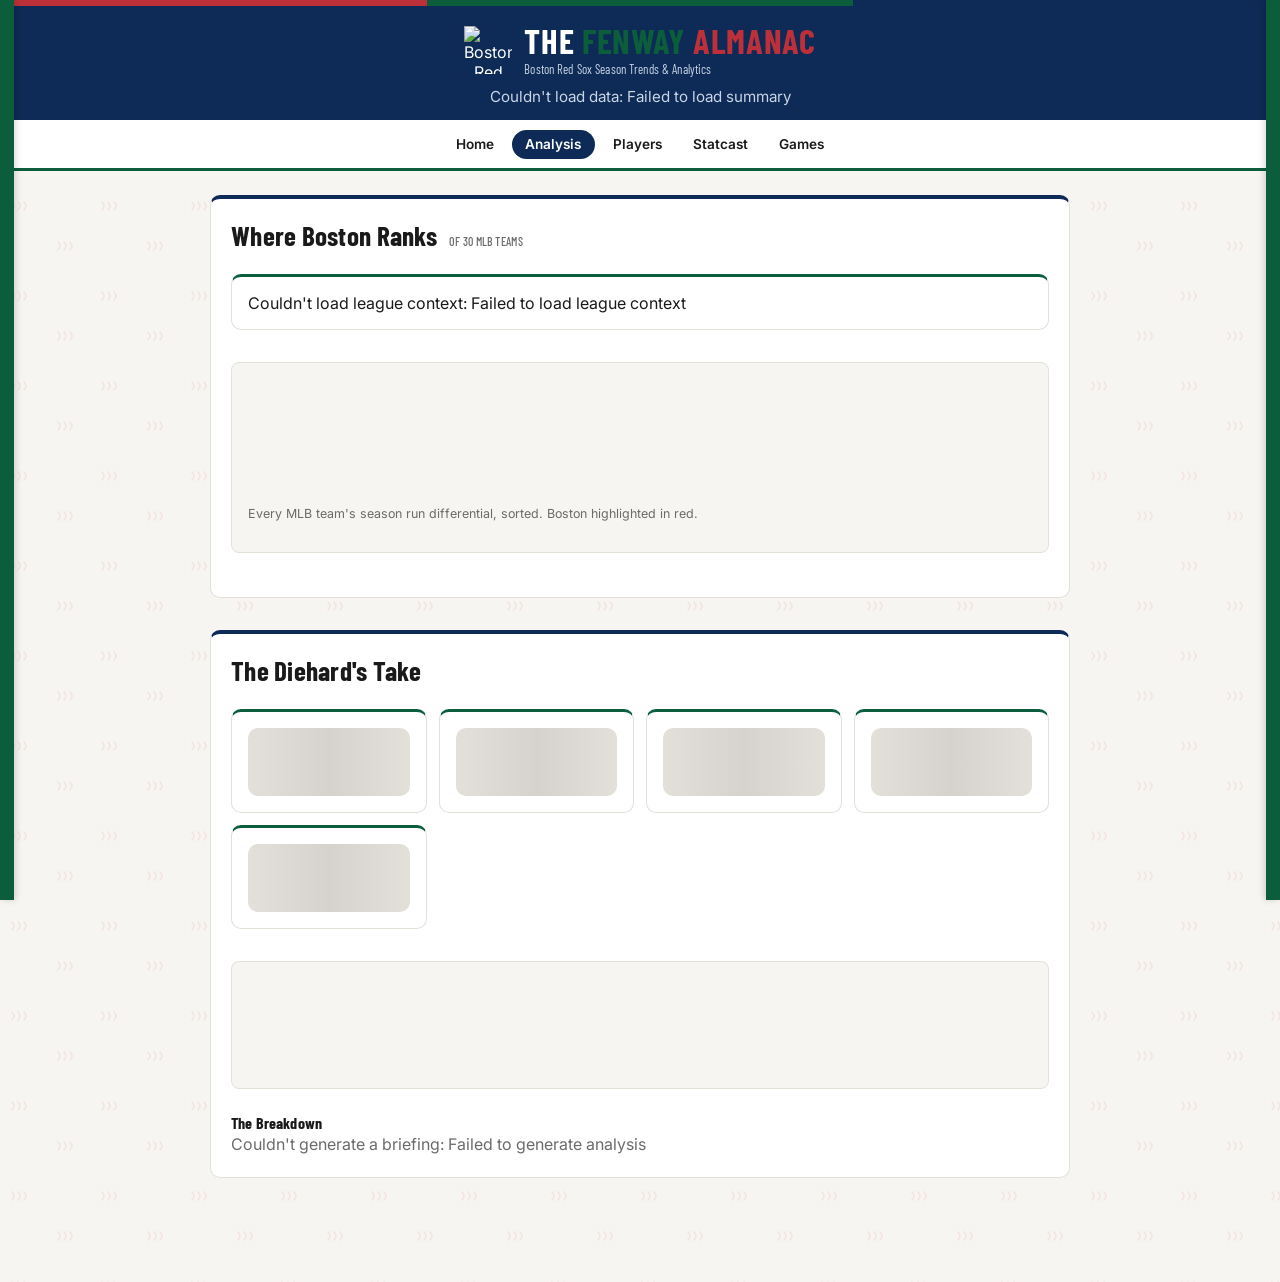
==== frontend/analysis.html @ f9f60264 "Rename the League tab to Analysis With headlines moved to Home, the tab holds only Where Boston Rank" ====
<!doctype html>
<html lang="en">
<head>
  <meta charset="utf-8" />
  <meta name="viewport" content="width=device-width, initial-scale=1" />
  <title>The Fenway Almanac — Analysis</title>
  <link rel="icon" href="https://www.mlbstatic.com/team-logos/111.svg" />
  <link rel="apple-touch-icon" sizes="180x180" href="https://midfield.mlbstatic.com/v1/team/111/spots/180" />
  <meta name="apple-mobile-web-app-title" content="Fenway Almanac" />
  <meta name="apple-mobile-web-app-capable" content="yes" />
  <meta name="apple-mobile-web-app-status-bar-style" content="black-translucent" />
  <meta name="theme-color" content="#0d2b56" />
  <link rel="preconnect" href="https://fonts.googleapis.com" />
  <link rel="preconnect" href="https://fonts.gstatic.com" crossorigin />
  <link href="https://fonts.googleapis.com/css2?family=Barlow+Condensed:wght@600;700&family=Inter:wght@400;500;600;700&display=swap" rel="stylesheet" />
  <link rel="stylesheet" href="style.css" />
  <script src="https://cdn.jsdelivr.net/npm/chart.js@4.4.4/dist/chart.umd.min.js"></script>
</head>
<body class="page-league">
  <div class="top-bunting"></div>
  <div class="wall-edge left"></div>
  <div class="wall-edge right"></div>
  <header>
    <div class="header-brand">
      <img src="https://www.mlbstatic.com/team-logos/111.svg" alt="Boston Red Sox logo" class="team-logo" />
      <div>
        <h1>The <span class="accent-green">Fenway</span> <span class="accent">Almanac</span></h1>
        <p class="header-tagline">Boston Red Sox Season Trends &amp; Analytics</p>
      </div>
    </div>
    <p id="record-line" class="subtitle">Loading…</p>
  </header>

  <nav class="site-nav">
    <a href="/">Home<span class="nav-live-dot" hidden></span></a>
    <a href="/analysis.html" class="active">Analysis</a>
    <a href="/players.html">Players</a>
    <a href="/statcast.html">Statcast</a>
    <a href="/games.html">Games</a>
  </nav>

  <main>
    <section class="league-section" id="league">
      <h2>Where Boston Ranks <span class="section-sub">of 30 MLB teams</span></h2>
      <div class="cards" id="league-cards">
        <div class="card"><span class="skeleton skeleton-card"></span></div>
        <div class="card"><span class="skeleton skeleton-card"></span></div>
        <div class="card"><span class="skeleton skeleton-card"></span></div>
        <div class="card"><span class="skeleton skeleton-card"></span></div>
        <div class="card"><span class="skeleton skeleton-card"></span></div>
        <div class="card"><span class="skeleton skeleton-card"></span></div>
        <div class="card"><span class="skeleton skeleton-card"></span></div>
        <div class="card"><span class="skeleton skeleton-card"></span></div>
      </div>
      <div class="chart-wrap">
        <canvas id="league-run-diff-chart" height="110"></canvas>
        <p class="muted small-note">Every MLB team's season run differential, sorted. Boston highlighted in red.</p>
      </div>
    </section>

    <section class="analysis-section">
      <h2>The Diehard's Take</h2>

      <div class="cards" id="analysis-cards">
        <div class="card"><span class="skeleton skeleton-card"></span></div>
        <div class="card"><span class="skeleton skeleton-card"></span></div>
        <div class="card"><span class="skeleton skeleton-card"></span></div>
        <div class="card"><span class="skeleton skeleton-card"></span></div>
        <div class="card"><span class="skeleton skeleton-card"></span></div>
      </div>

      <div class="chart-wrap">
        <canvas id="run-diff-chart" height="90"></canvas>
      </div>

      <h3>The Breakdown</h3>
      <div id="analysis-text" class="recap-text muted">
        <div class="skeleton skeleton-line long"></div>
        <div class="skeleton skeleton-line long"></div>
        <div class="skeleton skeleton-line medium"></div>
      </div>
    </section>

  </main>

  <script src="common.js"></script>
  <script src="analysis.js"></script>
</body>
</html>
---- frontend/style.css ----
:root {
  --red: #bd3039;
  --navy: #0d2b56;
  --monster-green: #0b5d3b;
  --bg: #f7f5f2;
  --card-bg: #ffffff;
  --text: #1a1a1a;
  --muted: #6b6b6b;
  --border: #e3e0da;
  --good: #2a8a3e;
  --good-bg: rgba(42, 138, 62, 0.13);
  --bad-bg: rgba(189, 48, 57, 0.13);
  --warn: #b8860b;
  --warn-bg: rgba(184, 134, 11, 0.14);
  --statcast-cold: #4f7fc9;
  --skeleton-base: #e3e0da;
  --skeleton-shine: rgba(0, 0, 0, 0.06);
  --stitch-pattern: url("data:image/svg+xml,%3Csvg xmlns='http://www.w3.org/2000/svg' width='90' height='90' viewBox='0 0 90 90'%3E%3Cg fill='none' stroke='%23bd3039' stroke-width='1.6' stroke-linecap='round' opacity='0.09'%3E%3Cpath d='M12 22 q4 4 0 8 M18 22 q4 4 0 8 M24 22 q4 4 0 8'/%3E%3Cpath d='M58 62 q4 4 0 8 M64 62 q4 4 0 8 M70 62 q4 4 0 8'/%3E%3C/g%3E%3C/svg%3E");
}

@media (prefers-color-scheme: dark) {
  :root {
    --bg: #14161a;
    --card-bg: #1f2126;
    --text: #f2f0ec;
    --muted: #a0a0a0;
    --border: #33363c;
    --good: #4ade80;
    --good-bg: rgba(74, 222, 128, 0.16);
    --bad-bg: rgba(255, 99, 99, 0.16);
    --warn: #eab308;
    --warn-bg: rgba(234, 179, 8, 0.16);
    --monster-green: #1c8c5c;
    --statcast-cold: #6ea1e8;
    --skeleton-base: #2a2d33;
    --skeleton-shine: rgba(255, 255, 255, 0.08);
    --stitch-pattern: url("data:image/svg+xml,%3Csvg xmlns='http://www.w3.org/2000/svg' width='90' height='90' viewBox='0 0 90 90'%3E%3Cg fill='none' stroke='%23ff6b6b' stroke-width='1.6' stroke-linecap='round' opacity='0.07'%3E%3Cpath d='M12 22 q4 4 0 8 M18 22 q4 4 0 8 M24 22 q4 4 0 8'/%3E%3Cpath d='M58 62 q4 4 0 8 M64 62 q4 4 0 8 M70 62 q4 4 0 8'/%3E%3C/g%3E%3C/svg%3E");
  }
}

* { box-sizing: border-box; }

body {
  margin: 0;
  background-color: var(--bg);
  background-image: var(--stitch-pattern);
  color: var(--text);
  font-family: "Inter", -apple-system, BlinkMacSystemFont, "Segoe UI", Roboto, sans-serif;
  padding-bottom: 3rem;
}

h2, h3, .header-tagline, button {
  font-family: "Barlow Condensed", -apple-system, BlinkMacSystemFont, sans-serif;
}

main h2 {
  font-size: 1.7rem;
  font-weight: 700;
  letter-spacing: 0.01em;
}

main h3 {
  font-size: 1.25rem;
  font-weight: 700;
  letter-spacing: 0.01em;
}

.top-bunting {
  height: 6px;
  background: linear-gradient(90deg, var(--red) 0 33.33%, var(--monster-green) 33.33% 66.66%, var(--navy) 66.66% 100%);
}

.wall-edge {
  display: none;
}

@media (min-width: 1100px) {
  .wall-edge {
    display: block;
    position: fixed;
    top: 0;
    bottom: 0;
    width: 14px;
    background: var(--monster-green);
    z-index: 30;
  }
  .wall-edge.left { left: 0; box-shadow: 2px 0 6px rgba(0, 0, 0, 0.15); }
  .wall-edge.right { right: 0; box-shadow: -2px 0 6px rgba(0, 0, 0, 0.15); }
}

header {
  background: var(--navy);
  color: white;
  padding: 1rem 1.25rem 0.9rem;
  text-align: center;
}

.header-brand {
  display: flex;
  align-items: center;
  justify-content: center;
  gap: 0.75rem;
}

.team-logo {
  width: 38px;
  height: 38px;
  flex-shrink: 0;
}

@media (min-width: 700px) {
  .team-logo {
    width: 48px;
    height: 48px;
  }
}

.header-brand > div { text-align: left; }

header h1 {
  margin: 0;
  font-family: "Barlow Condensed", -apple-system, BlinkMacSystemFont, sans-serif;
  font-weight: 700;
  letter-spacing: 0.02em;
  text-transform: uppercase;
  font-size: clamp(1.5rem, 4.5vw, 2.15rem);
  line-height: 1.1;
}

@media (max-width: 480px) {
  .header-brand { gap: 0.6rem; }
}

.header-tagline {
  margin: 0.1rem 0 0;
  color: #c9d4e6;
  font-size: 0.8rem;
  letter-spacing: 0.01em;
}

.accent { color: var(--red); }
.accent-green { color: var(--monster-green); }

.subtitle {
  margin: 0.6rem 0 0;
  color: #c9d4e6;
  font-size: 0.95rem;
}

.site-nav {
  position: sticky;
  top: 0;
  z-index: 20;
  display: flex;
  justify-content: center;
  gap: 0.25rem;
  background: var(--card-bg);
  border-bottom: 3px solid var(--monster-green);
  padding: 0.6rem 1rem;
  overflow-x: auto;
}

.site-nav a {
  color: var(--text);
  text-decoration: none;
  font-size: 0.85rem;
  font-weight: 600;
  padding: 0.4rem 0.85rem;
  border-radius: 999px;
  white-space: nowrap;
  transition: background 0.15s ease, color 0.15s ease;
}

.nav-live-dot {
  display: inline-block;
  width: 7px;
  height: 7px;
  border-radius: 50%;
  background: var(--red);
  margin-left: 0.4rem;
  vertical-align: middle;
  animation: nav-live-pulse 1.6s ease-in-out infinite;
}
.nav-live-dot[hidden] { display: none; }
.site-nav a.active .nav-live-dot { background: #fff; }
@keyframes nav-live-pulse {
  0%, 100% { opacity: 1; transform: scale(1); }
  50% { opacity: 0.35; transform: scale(1.4); }
}

.site-nav a:hover { background: var(--good-bg); color: var(--monster-green); }
.site-nav a.active { background: var(--red); color: #fff; }
.site-nav a.active:hover { background: var(--red); color: #fff; }

/* Each page gets its own accent color, echoed in both the active nav pill
   and that page's section top-borders, so which page you're on is legible
   at a glance while scrolling, not just from the nav bar. */
.page-league .site-nav a.active,
.page-league .site-nav a.active:hover { background: var(--navy); }
.page-players .site-nav a.active,
.page-players .site-nav a.active:hover { background: var(--monster-green); }
.page-statcast .site-nav a.active,
.page-statcast .site-nav a.active:hover { background: var(--statcast-cold); }
.page-games .site-nav a.active,
.page-games .site-nav a.active:hover { background: var(--warn); }

.page-home .standings-section,
.page-home .series-section,
.page-home .headlines-section,
.page-home .upcoming-section {
  border-top: 4px solid var(--red);
}

.page-league .league-section,
.page-league .analysis-section {
  border-top: 4px solid var(--navy);
}

.page-players .players-section {
  border-top: 4px solid var(--monster-green);
}
.page-players .statcast-section {
  /* player.html's own embedded "Statcast Profile" widget shares this
     class with the Statcast page's section — it stays green here since
     that page is still themed as part of Players, not the Statcast tab. */
  border-top-color: var(--monster-green);
}

.page-statcast .statcast-section {
  border-top: 4px solid var(--statcast-cold);
}
.page-statcast .compare-section {
  border-top-color: var(--statcast-cold);
}

.page-games .games-section,
.page-games .bullpen-section {
  border-top: 4px solid var(--warn);
}
.page-games .highlight-section {
  border-top-color: var(--warn);
}

.result-banner {
  display: flex;
  align-items: center;
  gap: 0.85rem;
  padding: 0.7rem 1.25rem;
  text-decoration: none;
  color: var(--text);
  border-bottom: 1px solid var(--border);
}
.result-banner:hover { filter: brightness(1.06); }

.result-banner-badge {
  width: 28px;
  height: 28px;
  border-radius: 50%;
  display: flex;
  align-items: center;
  justify-content: center;
  font-weight: 800;
  font-size: 0.85rem;
  flex-shrink: 0;
  color: #fff;
}
.result-banner.result-win { background: var(--good-bg); }
.result-banner.result-win .result-banner-badge { background: var(--good); }
.result-banner.result-loss { background: var(--bad-bg); }
.result-banner.result-loss .result-banner-badge { background: var(--red); }

.result-banner-text { font-weight: 600; flex: 1; }

.result-banner-cta {
  font-size: 0.78rem;
  font-weight: 600;
  color: var(--muted);
  white-space: nowrap;
}

@media (max-width: 600px) {
  .result-banner-cta { display: none; }
}

main {
  max-width: 900px;
  margin: 0 auto;
  padding: 1.5rem 1.25rem;
  scroll-margin-top: 3.5rem;
}

main section { scroll-margin-top: 3.5rem; }

.cards {
  display: grid;
  grid-template-columns: repeat(auto-fit, minmax(160px, 1fr));
  gap: 0.75rem;
  margin-bottom: 2rem;
}

/* Six cards specifically — force 3/2 columns (both divide evenly) instead
   of auto-fit, which was leaving Recent Form stranded alone on its own row
   at most container widths. */
#overview {
  grid-template-columns: repeat(3, 1fr);
}

@media (max-width: 600px) {
  #overview {
    grid-template-columns: repeat(2, 1fr);
  }
}

.card {
  background: var(--card-bg);
  border: 1px solid var(--border);
  border-top: 3px solid var(--monster-green);
  border-radius: 10px;
  padding: 1rem;
  transition: transform 0.15s ease, box-shadow 0.15s ease;
}
.card:hover {
  transform: translateY(-2px);
  box-shadow: 0 6px 16px rgba(0, 0, 0, 0.14);
}

.card-clickable {
  cursor: pointer;
  position: relative;
}
.card-clickable::after {
  content: "▾";
  position: absolute;
  top: 0.7rem;
  right: 0.8rem;
  color: var(--muted);
  font-size: 0.75rem;
}
.card-clickable.card-active {
  border-top-color: var(--red);
}
.card-clickable.card-active::after {
  content: "▴";
  color: var(--red);
}

.overview-detail {
  background: var(--card-bg);
  border: 1px solid var(--border);
  border-top: 3px solid var(--red);
  border-radius: 10px;
  padding: 1rem;
  margin-top: 1rem;
  animation: tab-fade-in 0.2s ease;
}
.overview-detail h4 {
  margin: 0 0 0.75rem;
  font-family: "Barlow Condensed", sans-serif;
  font-size: 1.1rem;
}

.card .label {
  font-family: "Barlow Condensed", sans-serif;
  font-size: 0.85rem;
  font-weight: 600;
  color: var(--muted);
  text-transform: uppercase;
  letter-spacing: 0.04em;
}

.card .value {
  font-family: "Barlow Condensed", sans-serif;
  font-size: 1.75rem;
  font-weight: 700;
  margin-top: 0.15rem;
}

.card .rank-line {
  margin-top: 0.35rem;
  font-size: 0.78rem;
  color: var(--muted);
}

.card .rank-badge {
  display: inline-block;
  font-weight: 700;
  padding: 0.05rem 0.4rem;
  border-radius: 4px;
  margin-right: 0.3rem;
}

.card .rank-badge.rank-good { background: rgba(42, 138, 62, 0.15); color: #2a8a3e; }
.card .rank-badge.rank-mid { background: rgba(184, 134, 11, 0.15); color: #b8860b; }
.card .rank-badge.rank-bad { background: rgba(189, 48, 57, 0.15); color: var(--red); }

.league-section h2 { margin-top: 0; }



.ai-badge {
  display: inline-block;
  font-family: "Inter", sans-serif;
  font-size: 0.68rem;
  font-weight: 700;
  color: var(--monster-green);
  background: var(--good-bg);
  border-radius: 999px;
  padding: 0.2rem 0.6rem;
  margin-bottom: 0.6rem;
  letter-spacing: 0.02em;
}

.team-logo-icon {
  width: 20px;
  height: 20px;
  vertical-align: middle;
  margin-right: 0.4rem;
  object-fit: contain;
}

.two-col-row {
  display: grid;
  grid-template-columns: 1fr 1fr;
  gap: 1.5rem;
  align-items: start;
  margin-bottom: 2rem;
}

.two-col-row > section {
  margin-bottom: 0;
  /* Grid items default to min-width: auto, meaning they won't shrink
     narrower than their content's intrinsic width — and a table with
     nowrap cells has a large one. Without this, the table pushes the
     whole grid (and page) wider instead of scrolling internally within
     its own .table-scroll wrapper. */
  min-width: 0;
}

@media (max-width: 850px) {
  .two-col-row {
    grid-template-columns: 1fr;
    gap: 0;
  }
  .two-col-row > section {
    margin-bottom: 2rem;
  }
}

.recap-text {
  line-height: 1.6;
  color: var(--text);
}

.muted { color: var(--muted); }

/* Skeleton loading placeholders — a shine sweep over a solid block, shaped
   like the real content that'll replace it. Static markup only: it lives in
   the page's initial HTML and simply gets overwritten when a load function
   sets .innerHTML on success, the same way the old "Loading…" text did. */
@keyframes skeleton-shine {
  0% { transform: translateX(-100%); }
  100% { transform: translateX(100%); }
}
.skeleton {
  position: relative;
  overflow: hidden;
  background: var(--skeleton-base);
  border-radius: 5px;
  display: block;
}
.skeleton::after {
  content: "";
  position: absolute;
  inset: 0;
  background: linear-gradient(90deg, transparent, var(--skeleton-shine), transparent);
  animation: skeleton-shine 1.4s ease-in-out infinite;
}
.skeleton-line { height: 0.85em; margin: 0.5em 0; }
.skeleton-line.short { width: 35%; }
.skeleton-line.medium { width: 60%; }
.skeleton-line.long { width: 92%; }
.skeleton-card { height: 68px; border-radius: 10px; }
.skeleton-row td { padding: 0.55rem 0.6rem; }
.skeleton-row .skeleton { height: 0.8em; width: 100%; }
@media (prefers-reduced-motion: reduce) {
  .skeleton::after { animation: none; }
}

.recap-text ul.bullet-list {
  margin: 0;
  padding-left: 1.25rem;
}

.recap-text ul.bullet-list li {
  margin-bottom: 0.6rem;
}

.recap-text ul.bullet-list li:last-child {
  margin-bottom: 0;
}

.recap-text ul.bullet-list li strong {
  font-weight: 700;
}

.games-section {
  background: var(--card-bg);
  border: 1px solid var(--border);
  border-radius: 10px;
  padding: 1.25rem;
  margin-bottom: 2rem;
}
.games-section h2 { margin-bottom: 0.75rem; }

.headlines-section, .analysis-section, .players-section, .league-section {
  background: var(--card-bg);
  border: 1px solid var(--border);
  border-radius: 10px;
  padding: 1.25rem;
  margin-bottom: 2rem;
}

.section-sub {
  font-size: 0.75rem;
  font-weight: 500;
  color: var(--muted);
  text-transform: uppercase;
  letter-spacing: 0.03em;
  margin-left: 0.4rem;
}

.headlines-list {
  list-style: none;
  margin: 1rem 0 0;
  padding: 0;
}

.headlines-list li {
  padding: 0.6rem 0;
  border-bottom: 1px solid var(--border);
  font-size: 0.92rem;
}

.headlines-list li:last-child { border-bottom: none; }

.headlines-list a {
  color: var(--text);
  text-decoration: none;
  font-weight: 600;
}

.headlines-list a:hover { color: var(--red); }

.headlines-list .meta {
  display: block;
  color: var(--muted);
  font-size: 0.8rem;
  margin-top: 0.15rem;
}

.headlines-list .muted { color: var(--muted); }

.analysis-section h2 { margin-top: 0; }
.analysis-section h3 { margin-bottom: 0; font-size: 1rem; }

.players-section h2 { margin: 0; }
.players-section h3 { margin: 1.5rem 0 0.5rem; font-size: 1rem; }

.table-scroll { overflow-x: auto; }

.stat-table { font-size: 0.85rem; white-space: nowrap; }
.stat-table th, .stat-table td { padding: 0.45rem 0.6rem; }
.stat-table td.name { font-weight: 600; white-space: nowrap; }

/* Desktop shows full team/player names and a separate H/A column; phones
   swap in abbreviations, last names, and an inline "vs"/"@" instead. */
.tn-abbr, .pn-short, .ha-inline, .sm-only { display: none; }
.ha-inline { color: var(--muted); font-weight: 500; margin-right: 0.2rem; }

@media (max-width: 600px) {
  /* Cards were leaving tables 293px of a 375px screen; tighten the chrome
     so the table gets the width. */
  main { padding: 1rem 0.6rem; }
  main section,
  .two-col-row > section { padding-left: 0.8rem; padding-right: 0.8rem; }

  .stat-table { font-size: 0.8rem; }
  .stat-table th, .stat-table td { padding: 0.4rem 0.3rem; }
  .stat-table .team-logo-icon { width: 16px; height: 16px; margin-right: 0.25rem; }

  .tn-full, .pn-full, .lg-only { display: none; }
  .tn-abbr, .pn-short, .ha-inline, .sm-only { display: inline; }

  /* Column priorities: every table keeps the columns a fan actually scans
     for on a phone and drops the rest, so it fits the screen instead of
     scrolling sideways (see PROJECT_SUMMARY: wrap/fit over horizontal
     scroll). Listed by column number — keep in sync with the headers. */
  .hide-sm,
  /* Wild Card: # Team W L [PCT] WC-GB Elim# [Streak] */
  #wildcard-table th:nth-child(5), #wildcard-table td:nth-child(5),
  #wildcard-table th:nth-child(8), #wildcard-table td:nth-child(8),
  /* Upcoming: Date Opp [H/A] [Opp Record] Series OurSP TheirSP */
  #upcoming-table th:nth-child(3), #upcoming-table td:nth-child(3),
  #upcoming-table th:nth-child(4), #upcoming-table td:nth-child(4),
  /* Last 15 / Last 10 detail: Date Opp [H/A] Score Result [Record] */
  #games-table th:nth-child(3), #games-table td:nth-child(3),
  #games-table th:nth-child(6), #games-table td:nth-child(6),
  .gamelist-table th:nth-child(3), .gamelist-table td:nth-child(3),
  /* Postseason: [Date] Game Opp [H/A] Score Result Series */
  #postseason-table th:nth-child(1), #postseason-table td:nth-child(1),
  #postseason-table th:nth-child(4), #postseason-table td:nth-child(4),
  /* Bullpen: Pitcher [Last Pitched] Rest Last-Outing [L3D] Status */
  #bullpen-table th:nth-child(2), #bullpen-table td:nth-child(2),
  #bullpen-table th:nth-child(5), #bullpen-table td:nth-child(5),
  /* Hot/Cold hitters: Name [Pos] Form ΔwOBA [AVG] OPS [HR] [RBI] ...adv */
  #hitters-table th:nth-child(2), #hitters-table td:nth-child(2),
  #hitters-table th:nth-child(5), #hitters-table td:nth-child(5),
  #hitters-table th:nth-child(7), #hitters-table td:nth-child(7),
  #hitters-table th:nth-child(8), #hitters-table td:nth-child(8),
  /* Hot/Cold pitchers: Name [Role] ERA(S) Form ΔERA ...adv */
  #pitchers-table th:nth-child(2), #pitchers-table td:nth-child(2),
  /* Roster hitters: Name [Pos] AVG OPS HR [RBI] [BB%] [K%] */
  #roster-hitters-table th:nth-child(2), #roster-hitters-table td:nth-child(2),
  #roster-hitters-table th:nth-child(6), #roster-hitters-table td:nth-child(6),
  #roster-hitters-table th:nth-child(7), #roster-hitters-table td:nth-child(7),
  #roster-hitters-table th:nth-child(8), #roster-hitters-table td:nth-child(8),
  /* Roster pitchers: Name [Role] ERA FIP [K-BB%] IP */
  #roster-pitchers-table th:nth-child(2), #roster-pitchers-table td:nth-child(2),
  #roster-pitchers-table th:nth-child(5), #roster-pitchers-table td:nth-child(5),
  /* Player game log: Date Opp [H/A] Result Line */
  #player-gamelog-table th:nth-child(3), #player-gamelog-table td:nth-child(3),
  /* Team page: Name [Pos|Role] ... */
  #team-hitters-table th:nth-child(2), #team-hitters-table td:nth-child(2),
  #team-pitchers-table th:nth-child(2), #team-pitchers-table td:nth-child(2) {
    display: none;
  }

  /* Text cells (names, labels, box-score lines) wrap; numbers never do.
     A two-line "Garrett / Whitlock" is far easier to read on a phone than
     a table that scrolls sideways and hides the Status column. */
  .stat-table td:not(.num) { white-space: normal; }
  /* ...except dates and team cells ("@ NYY" with its logo), which are
     short now and unreadable when split across lines. */
  .stat-table td:has(.tn-abbr), .nw { white-space: nowrap; }
  .stat-table th { white-space: normal; }
  #player-gamelog-table td.line { min-width: 6rem; }

  /* Line score: 13 narrow columns; tighter cells let 9 innings fit. */
  .linescore-table th, .linescore-table td { padding: 0.35rem 0.2rem; font-size: 0.75rem; }
}

.stat-table td.num { text-align: right; font-variant-numeric: tabular-nums; }
.stat-table td.delta-up { color: var(--good); font-weight: 700; }
.stat-table td.delta-down { color: var(--red); font-weight: 700; }
.stat-table td.delta-warn { color: var(--warn); font-weight: 700; }
.stat-table td.flag { color: var(--warn); font-size: 0.78rem; }

.heat-good { background: var(--good-bg); color: var(--good); }
.heat-bad { background: var(--bad-bg); color: var(--red); }
.heat-avg { background: var(--warn-bg); color: var(--warn); }
.heat-warn { background: var(--warn-bg); color: var(--warn); }

.stat-table td.heat-good, .stat-table td.heat-bad, .stat-table td.heat-avg { font-weight: 600; }
.stat-table td.heat-warn { font-style: italic; }

.stat-table th.sortable {
  cursor: pointer;
  user-select: none;
  position: relative;
  padding-right: 1.1rem;
}
.stat-table th.sortable:hover { color: var(--red); }
.stat-table th.sortable::after {
  content: "⇅";
  position: absolute;
  right: 0.3rem;
  opacity: 0.35;
  font-size: 0.7rem;
}
.stat-table th.sortable.sort-asc::after { content: "▲"; opacity: 1; color: var(--red); }
.stat-table th.sortable.sort-desc::after { content: "▼"; opacity: 1; color: var(--red); }

.standings-section {
  background: var(--card-bg);
  border: 1px solid var(--border);
  border-radius: 10px;
  padding: 1.25rem;
  margin-bottom: 2rem;
}
.standings-section h2 { margin: 0 0 0.75rem; }
.standings-section tr.target-row { background: var(--good-bg); }
.standings-section tr.target-row td.name { font-weight: 700; }
.standings-section td.streak-w { color: var(--good); font-weight: 700; }
.standings-section td.streak-l { color: var(--red); font-weight: 700; }
.standings-section tr.wc-cutoff td { border-bottom: 2px dashed var(--muted); }

.series-section, .bullpen-section {
  background: var(--card-bg);
  border: 1px solid var(--border);
  border-radius: 10px;
  padding: 1.25rem;
  margin-bottom: 2rem;
}
.series-section h2, .bullpen-section h2 { margin: 0 0 0.75rem; }

.upcoming-section {
  background: var(--card-bg);
  border: 1px solid var(--border);
  border-radius: 10px;
  padding: 1.25rem;
  margin-bottom: 2rem;
}
.upcoming-section h2 { margin: 0 0 0.75rem; }
.upcoming-section tr.division-game { background: var(--warn-bg); }
.div-badge {
  display: inline-block;
  font-size: 0.68rem;
  font-weight: 700;
  color: var(--warn);
  border: 1px solid var(--warn);
  border-radius: 4px;
  padding: 0 0.3rem;
  margin-left: 0.35rem;
}

.on-this-day-series {
  margin: 0.15rem 0 0;
  font-weight: 600;
  color: var(--warn);
}
.on-this-day-note {
  margin: 0.9rem 0 0.25rem;
  padding: 0.7rem 0.9rem;
  border-left: 3px solid var(--warn);
  background: var(--warn-bg);
  border-radius: 0 8px 8px 0;
  font-weight: 500;
  line-height: 1.45;
}

.win-prob-canvas {
  position: relative;
  height: 240px;
}
@media (max-width: 600px) {
  .win-prob-canvas { height: 200px; }
}

.game-time {
  display: block;
  font-size: 0.75rem;
  color: var(--muted);
  white-space: nowrap;
}

.il-badge {
  display: inline-block;
  font-size: 0.68rem;
  font-weight: 700;
  color: var(--red);
  border: 1px solid var(--red);
  border-radius: 4px;
  padding: 0 0.3rem;
}
.status-badge-minor {
  color: var(--muted);
  border-color: var(--muted);
}

.highlight-section {
  background: var(--card-bg);
  border: 1px solid var(--border);
  border-top: 4px solid var(--monster-green);
  border-radius: 10px;
  padding: 1.25rem;
  margin-bottom: 2rem;
}
.highlight-section h2 { margin: 0 0 1rem; }

.highlight-header {
  display: flex;
  gap: 1.25rem;
  align-items: flex-start;
  flex-wrap: wrap;
  margin-bottom: 1.25rem;
}

.player-back-link {
  display: inline-block;
  margin-bottom: 1rem;
  color: var(--muted);
  text-decoration: none;
  font-size: 0.85rem;
}
.player-back-link:hover { color: var(--monster-green); }

.player-link {
  color: inherit;
  text-decoration: none;
  border-bottom: 1px dotted var(--muted);
}
.player-link:hover {
  color: var(--monster-green);
  border-bottom-color: var(--monster-green);
}

.player-hero {
  display: flex;
  align-items: center;
  gap: 1.25rem;
  flex-wrap: wrap;
  background: var(--card-bg);
  border: 1px solid var(--border);
  border-top: 4px solid var(--monster-green);
  border-radius: 10px;
  padding: 1.25rem;
  margin-bottom: 2rem;
}
.player-hero-info h2 { margin: 0; font-size: 1.5rem; }
.player-hero-info p { margin: 0.4rem 0 0; font-size: 0.85rem; }

.player-stats-section {
  background: var(--card-bg);
  border: 1px solid var(--border);
  border-top: 4px solid var(--monster-green);
  border-radius: 10px;
  padding: 1.25rem;
  margin-bottom: 2rem;
}
.player-stats-section h2 { margin: 0 0 1rem; }

.highlight-headshot {
  width: 110px;
  height: 110px;
  border-radius: 50%;
  object-fit: cover;
  background: var(--bg);
  border: 3px solid var(--monster-green);
  flex-shrink: 0;
}

.highlight-name {
  margin: 0;
  font-size: 1.4rem;
}

.highlight-name .jersey {
  color: var(--muted);
  font-weight: 500;
  font-size: 1rem;
}

.highlight-position {
  margin: 0.1rem 0 0.6rem;
  color: var(--red);
  font-weight: 700;
  font-size: 0.85rem;
  text-transform: uppercase;
  letter-spacing: 0.03em;
}

.highlight-facts {
  display: flex;
  flex-wrap: wrap;
  gap: 0.4rem 1.25rem;
  font-size: 0.85rem;
  color: var(--muted);
}

.highlight-facts b { color: var(--text); font-weight: 600; }

.highlight-narrative p {
  line-height: 1.65;
  margin: 0 0 1rem;
}
.highlight-narrative p:last-child { margin-bottom: 0; }

.game-recap-section {
  background: var(--card-bg);
  border: 1px solid var(--border);
  border-top: 4px solid var(--red);
  border-radius: 10px;
  padding: 1.25rem;
  margin-bottom: 2rem;
}
.game-recap-section h2 { margin: 0 0 1rem; }

.significance-section {
  background: var(--card-bg);
  border: 1px solid var(--border);
  border-top: 4px solid var(--warn);
  border-radius: 10px;
  padding: 1.25rem;
  margin-bottom: 2rem;
}
.significance-section h2 { margin: 0 0 1rem; }

.game-recap-header {
  display: flex;
  gap: 1rem;
  align-items: center;
  margin-bottom: 1rem;
}
.game-recap-header h3 { margin: 0; font-size: 1.2rem; }

.game-recap-result {
  width: 48px;
  height: 48px;
  border-radius: 50%;
  display: flex;
  align-items: center;
  justify-content: center;
  font-weight: 800;
  font-size: 1.2rem;
  flex-shrink: 0;
  color: #fff;
}
.game-recap-header.win .game-recap-result { background: #2a8a3e; }
.game-recap-header.loss .game-recap-result { background: var(--red); }

.linescore-table { min-width: 100%; }
.linescore-table th, .linescore-table td { text-align: center; }
.linescore-table td.name { text-align: left; }

.game-decisions { margin-top: 0.6rem; }

.performer-blocks {
  display: flex;
  gap: 2rem;
  flex-wrap: wrap;
  margin: 1rem 0;
}

.performer-block h4 {
  margin: 0 0 0.4rem;
  font-size: 0.8rem;
  text-transform: uppercase;
  letter-spacing: 0.03em;
  color: var(--muted);
}

.performer-list {
  list-style: none;
  margin: 0;
  padding: 0;
  font-size: 0.85rem;
}
.performer-list li { margin-bottom: 0.25rem; }
.performer-list .name { font-weight: 600; }

.game-recap-narrative p {
  line-height: 1.65;
  margin: 0 0 1rem;
}
.game-recap-narrative p:last-child { margin-bottom: 0; }

.small-note {
  font-size: 0.78rem;
  margin-top: 0.75rem;
  line-height: 1.5;
}

.legend-swatch {
  display: inline-block;
  padding: 0.05rem 0.4rem;
  border-radius: 4px;
  font-weight: 700;
  font-size: 0.75rem;
}

.chart-wrap {
  margin: 1.25rem 0 1.5rem;
  background: var(--bg);
  border: 1px solid var(--border);
  border-radius: 8px;
  padding: 1rem;
}

table {
  width: 100%;
  border-collapse: collapse;
  background: var(--card-bg);
  border: 1px solid var(--border);
  border-radius: 10px;
  overflow: hidden;
}

th, td {
  text-align: left;
  padding: 0.5rem 0.75rem;
  border-bottom: 1px solid var(--border);
  font-size: 0.9rem;
}

th { color: var(--muted); font-weight: 600; }

tr.win td.result { color: #2a8a3e; font-weight: 600; }
tr.loss td.result { color: var(--red); font-weight: 600; }

.statcast-section {
  background: var(--card-bg);
  border: 1px solid var(--border);
  border-top: 4px solid var(--navy);
  border-radius: 10px;
  padding: 1.25rem;
  margin-bottom: 2rem;
}
.statcast-section h2 { margin: 0; }
.statcast-section h3 { margin: 1.5rem 0 0.75rem; }

.statcast-grid {
  display: grid;
  grid-template-columns: repeat(auto-fill, minmax(260px, 1fr));
  gap: 1rem;
}

.statcast-card {
  border: 1px solid var(--border);
  border-radius: 8px;
  padding: 0.9rem 1rem;
  background: var(--bg);
  transition: transform 0.15s ease, box-shadow 0.15s ease;
}
.statcast-card:hover {
  transform: translateY(-2px);
  box-shadow: 0 6px 14px rgba(0, 0, 0, 0.12);
}

.statcast-card-name {
  font-weight: 700;
  margin-bottom: 0.7rem;
}

.statcast-metric { margin-bottom: 0.7rem; }
.statcast-metric:last-child { margin-bottom: 0; }

.statcast-snapshot-card .statcast-metric { margin-bottom: 0; }

.statcast-metric-label {
  display: flex;
  justify-content: space-between;
  font-size: 0.78rem;
  color: var(--muted);
  margin-bottom: 0.25rem;
}

.statcast-metric-label .stat-value {
  color: var(--text);
  font-weight: 600;
  font-variant-numeric: tabular-nums;
}

.statcast-bar {
  position: relative;
  height: 6px;
  border-radius: 3px;
  background: linear-gradient(90deg, var(--statcast-cold), var(--border) 50%, var(--red));
}

.statcast-bar-marker {
  position: absolute;
  top: 50%;
  width: 12px;
  height: 12px;
  border-radius: 50%;
  background: var(--card-bg);
  border: 2px solid var(--text);
  transform: translate(-50%, -50%);
}

.statcast-percentile {
  font-size: 0.72rem;
  color: var(--muted);
  text-align: right;
  margin-top: 0.15rem;
}

.leaderboard-grid {
  display: grid;
  grid-template-columns: repeat(auto-fill, minmax(220px, 1fr));
  gap: 1.25rem;
}

.leaderboard h4 {
  margin: 0 0 0.5rem;
  font-size: 0.85rem;
  text-transform: uppercase;
  letter-spacing: 0.03em;
  color: var(--muted);
}

.leaderboard ol {
  list-style: none;
  margin: 0;
  padding: 0;
  font-size: 0.85rem;
  counter-reset: rank;
}

.leaderboard li {
  display: flex;
  align-items: baseline;
  gap: 0.4rem;
  padding: 0.3rem 0;
  border-bottom: 1px solid var(--border);
  counter-increment: rank;
}
.leaderboard li:last-child { border-bottom: none; }

.leaderboard li::before {
  content: counter(rank) ".";
  color: var(--muted);
  width: 1.1rem;
  flex-shrink: 0;
}

.leaderboard li .lb-name { font-weight: 600; flex: 1; }
.leaderboard li .lb-team { color: var(--muted); font-size: 0.78rem; }
.leaderboard li .lb-value { font-variant-numeric: tabular-nums; font-weight: 600; }

.leaderboard li.is-sox {
  color: var(--red);
  font-weight: 700;
}
.leaderboard li.is-sox .lb-team { color: var(--red); }

.leaderboard-explorer {
  margin-top: 1.5rem;
  padding-top: 1.25rem;
  border-top: 1px dashed var(--border);
}
.leaderboard-explorer label {
  display: block;
  font-size: 0.8rem;
  color: var(--muted);
  margin-bottom: 0.4rem;
}
.leaderboard-explorer select {
  font: inherit;
  padding: 0.45rem 0.7rem;
  border-radius: 6px;
  border: 1px solid var(--border);
  background: var(--card-bg);
  color: var(--text);
  margin-bottom: 1rem;
  max-width: 100%;
}
.leaderboard-explorer .leaderboard-grid { grid-template-columns: repeat(auto-fill, minmax(220px, 1fr)); }

.tab-group { margin-top: 0.75rem; }

.tab-switcher {
  display: flex;
  gap: 1.25rem;
  margin-bottom: 1rem;
  border-bottom: 1px solid var(--border);
}

.tab-btn {
  background: none;
  border: none;
  border-bottom: 2px solid transparent;
  margin-bottom: -1px;
  padding: 0.5rem 0.1rem;
  font: inherit;
  font-weight: 700;
  font-size: 0.95rem;
  color: var(--muted);
  cursor: pointer;
}
.tab-btn:hover { color: var(--text); }
.tab-btn.active { color: var(--text); border-bottom-color: var(--red); }
.tab-btn { transition: color 0.15s ease, border-bottom-color 0.15s ease; }

@keyframes tab-fade-in {
  from { opacity: 0; transform: translateY(4px); }
  to { opacity: 1; transform: translateY(0); }
}
[data-tab-panel]:not([hidden]) { animation: tab-fade-in 0.2s ease; }
@media (prefers-reduced-motion: reduce) {
  [data-tab-panel]:not([hidden]) { animation: none; }
}

.show-more-btn {
  display: block;
  margin: 0.75rem auto 0;
  background: none;
  border: 1px solid var(--border);
  border-radius: 999px;
  padding: 0.4rem 1.1rem;
  font: inherit;
  font-size: 0.82rem;
  font-weight: 600;
  color: var(--text);
  cursor: pointer;
}
.show-more-btn:hover { border-color: var(--muted); }

/* Progressive disclosure for the Hot/Cold tracker: the dense sabermetric
   columns (wOBA, BABIP, K%, FIP, ...) stay out of the default view and only
   render once "Show advanced stats" is clicked. */
.adv-col { display: none; }
.show-advanced .adv-col { display: table-cell; }

.form-cell { font-weight: 700; white-space: nowrap; }
.form-hot { color: var(--red); }
.form-cold { color: var(--statcast-cold); }
.form-steady { color: var(--muted); font-weight: 400; }

.expand-section {
  margin-top: 1.25rem;
}
.expand-section > summary {
  cursor: pointer;
  list-style: none;
  display: flex;
  align-items: center;
  justify-content: space-between;
  gap: 0.5rem;
  padding: 0.7rem 1rem;
  border: 1px solid var(--border);
  border-radius: 8px;
  font-weight: 700;
  color: var(--monster-green);
}
.expand-section > summary::-webkit-details-marker { display: none; }
.expand-section > summary::after {
  content: "▾";
  transition: transform 0.15s ease;
  flex-shrink: 0;
}
.expand-section[open] > summary::after { transform: rotate(180deg); }
.expand-section > summary ~ * { margin-top: 1.25rem; }

.compare-section {
  background: var(--card-bg);
  border: 1px solid var(--border);
  border-radius: 10px;
  padding: 1.25rem 1.5rem;
  margin-bottom: 2rem;
  border-top: 3px solid var(--monster-green);
}
.compare-section h2 { margin: 0 0 0.5rem; }

.compare-pickers {
  display: grid;
  grid-template-columns: 1fr auto 1fr;
  gap: 1rem;
  align-items: start;
  margin: 1rem 0;
}
@media (max-width: 640px) {
  .compare-pickers { grid-template-columns: 1fr; }
  .compare-vs { justify-self: center; }
}

.compare-vs {
  font-family: "Barlow Condensed", sans-serif;
  font-weight: 700;
  color: var(--muted);
  padding-top: 0.6rem;
}

.compare-picker { position: relative; }
.compare-picker input {
  width: 100%;
  font: inherit;
  padding: 0.55rem 0.75rem;
  border-radius: 6px;
  border: 1px solid var(--border);
  background: var(--bg);
  color: var(--text);
  box-sizing: border-box;
}
.compare-picker input:focus { outline: 2px solid var(--monster-green); outline-offset: 1px; }

.compare-results {
  position: absolute;
  z-index: 5;
  top: calc(100% + 0.25rem);
  left: 0;
  right: 0;
  background: var(--card-bg);
  border: 1px solid var(--border);
  border-radius: 6px;
  box-shadow: 0 6px 16px rgba(0, 0, 0, 0.15);
  max-height: 240px;
  overflow-y: auto;
}
.compare-result {
  padding: 0.5rem 0.75rem;
  cursor: pointer;
  display: flex;
  justify-content: space-between;
  gap: 0.5rem;
  font-size: 0.85rem;
}
.compare-result:hover { background: var(--bg); }
.compare-result-name { font-weight: 600; }
.compare-result-meta { color: var(--muted); font-size: 0.78rem; white-space: nowrap; }
.compare-result-empty { padding: 0.6rem 0.75rem; color: var(--muted); font-size: 0.85rem; }

.compare-selected { margin-top: 0.6rem; }
.compare-chip {
  display: inline-flex;
  align-items: center;
  gap: 0.4rem;
  background: var(--bg);
  border: 1px solid var(--border);
  border-radius: 999px;
  padding: 0.3rem 0.4rem 0.3rem 0.8rem;
  font-weight: 600;
  font-size: 0.85rem;
}
.compare-chip-meta { color: var(--muted); font-weight: 400; }
.compare-chip-clear {
  background: transparent;
  border: none;
  color: var(--muted);
  font-size: 1rem;
  line-height: 1;
  cursor: pointer;
  padding: 0.15rem 0.4rem;
  border-radius: 50%;
}
.compare-chip-clear:hover { background: var(--border); color: var(--red); }

.tape-header {
  display: flex;
  justify-content: space-between;
  font-weight: 700;
  margin: 1.5rem 0 0.75rem;
  font-family: "Barlow Condensed", sans-serif;
  font-size: 1.1rem;
}
.tape-header-a { color: var(--statcast-cold); }
.tape-header-b { color: var(--red); }

.tape-stat { margin-bottom: 1rem; }
.tape-label {
  text-align: center;
  font-size: 0.78rem;
  color: var(--muted);
  text-transform: uppercase;
  letter-spacing: 0.03em;
  margin-bottom: 0.3rem;
}
.tape-row {
  display: flex;
  align-items: center;
  gap: 0.6rem;
}
.tape-val {
  flex: 0 0 auto;
  width: 6.5rem;
  font-weight: 600;
  font-variant-numeric: tabular-nums;
  font-size: 0.85rem;
}
.tape-val-a { text-align: right; color: var(--statcast-cold); }
.tape-val-b { text-align: left; color: var(--red); }
.tape-pctl { color: var(--muted); font-weight: 400; font-size: 0.72rem; }

.tape-track {
  flex: 1;
  display: flex;
  height: 14px;
  border-radius: 7px;
  background: var(--border);
  overflow: hidden;
}
.tape-half { flex: 1; display: flex; min-width: 0; }
.tape-half-a { flex-direction: row-reverse; }
.tape-half .tape-fill { height: 100%; }
.tape-half-a .tape-fill { background: var(--statcast-cold); border-radius: 7px 0 0 7px; }
.tape-half-b .tape-fill { background: var(--red); border-radius: 0 7px 7px 0; }

@media (max-width: 500px) {
  .tape-val { width: 4.5rem; font-size: 0.78rem; }
}

/* Next game — the pre-game counterpart of the live ticker (same navy
   broadcast card, no glow), shown until first pitch. */
.next-game {
  background: linear-gradient(135deg, var(--navy), #071b3d);
  border: 1px solid rgba(255, 255, 255, 0.12);
  border-top: 4px solid var(--monster-green);
  border-radius: 14px;
  padding: 1.25rem 1.5rem;
  margin: 0 auto 2rem;
  max-width: 900px;
  color: white;
}
.next-game.is-live { display: none; }
.next-game-top {
  display: flex;
  justify-content: space-between;
  align-items: baseline;
  gap: 0.75rem;
  flex-wrap: wrap;
  margin-bottom: 1rem;
}
.next-game-eyebrow {
  font-family: "Barlow Condensed", sans-serif;
  font-weight: 700;
  font-size: 1.05rem;
  letter-spacing: 0.04em;
  text-transform: uppercase;
}
.next-game-status {
  font-size: 0.85rem;
  font-weight: 600;
  color: #9fd8b8;
}
.next-game-matchup {
  display: flex;
  align-items: center;
  justify-content: center;
  gap: 1.25rem;
  margin-bottom: 1.1rem;
}
.next-game-team {
  display: flex;
  align-items: center;
  gap: 0.5rem;
  font-family: "Barlow Condensed", sans-serif;
  font-weight: 700;
  font-size: 1.6rem;
  line-height: 1.1;
}
.next-game-team .team-logo-icon { width: 36px; height: 36px; margin: 0; }
.next-game-team-record {
  font-family: Inter, sans-serif;
  font-size: 0.85rem;
  font-weight: 500;
  opacity: 0.7;
}
.next-game-at { opacity: 0.6; font-weight: 600; }
.next-game-pitchers {
  display: grid;
  grid-template-columns: 1fr 1fr;
  gap: 0.75rem;
  border-top: 1px solid rgba(255, 255, 255, 0.12);
  padding-top: 0.9rem;
}
.next-game-pitcher { display: flex; flex-direction: column; gap: 0.15rem; }
.next-game-pitcher-label {
  font-size: 0.7rem;
  text-transform: uppercase;
  letter-spacing: 0.06em;
  opacity: 0.65;
}
.next-game-pitcher-name { font-weight: 700; }
.next-game-pitcher-name a { color: white; }
.next-game-pitcher-line { font-size: 0.8rem; opacity: 0.8; font-variant-numeric: tabular-nums; }
.next-game-meta { margin-top: 0.75rem; font-size: 0.78rem; opacity: 0.6; }

@media (max-width: 600px) {
  .next-game { margin: 0 0.6rem 1.25rem; padding: 1rem; }
  .next-game-team { font-size: 1.3rem; flex-direction: column; gap: 0.2rem; text-align: center; }
  .next-game-team .team-logo-icon { width: 30px; height: 30px; }
}

.live-ticker {
  background: linear-gradient(135deg, var(--navy), #071b3d);
  border: 2px solid var(--red);
  border-radius: 14px;
  padding: 1.5rem;
  margin: 0 auto 2rem;
  max-width: 900px;
  color: white;
  animation: live-glow 2.5s ease-in-out infinite;
}

@keyframes live-glow {
  0%, 100% { box-shadow: 0 0 18px rgba(189, 48, 57, 0.25); }
  50% { box-shadow: 0 0 32px rgba(189, 48, 57, 0.55); }
}

.live-ticker-header {
  display: flex;
  justify-content: space-between;
  align-items: center;
  margin-bottom: 1.25rem;
}

.live-badge {
  display: inline-flex;
  align-items: center;
  gap: 0.45rem;
  background: var(--red);
  color: white;
  font-family: "Barlow Condensed", sans-serif;
  font-weight: 700;
  font-size: 0.9rem;
  letter-spacing: 0.08em;
  padding: 0.3rem 0.8rem;
  border-radius: 999px;
}

.live-dot {
  width: 8px;
  height: 8px;
  border-radius: 50%;
  background: white;
  animation: live-pulse 1.2s ease-in-out infinite;
}

@keyframes live-pulse {
  0%, 100% { opacity: 1; transform: scale(1); }
  50% { opacity: 0.35; transform: scale(0.7); }
}

.live-inning-label {
  font-family: "Barlow Condensed", sans-serif;
  font-size: 1.15rem;
  font-weight: 700;
  color: #c9d4e6;
  letter-spacing: 0.03em;
}

.live-scoreboard { margin-bottom: 1.5rem; }

.live-team-row {
  display: flex;
  align-items: center;
  gap: 0.75rem;
  padding: 0.5rem 0;
}

.live-team-row .team-logo-icon {
  width: 32px;
  height: 32px;
  margin-right: 0;
}

.live-team-name {
  font-family: "Barlow Condensed", sans-serif;
  font-size: 1.35rem;
  font-weight: 700;
  flex: 1;
}

.live-team-row-us {
  border-top: 1px solid rgba(255, 255, 255, 0.15);
  padding-top: 0.75rem;
  margin-top: 0.25rem;
}

.live-team-score {
  font-family: "Barlow Condensed", sans-serif;
  font-size: 2.1rem;
  font-weight: 700;
  min-width: 2ch;
  text-align: right;
}

.live-situation {
  display: flex;
  align-items: center;
  gap: 1.5rem;
  margin-bottom: 1.25rem;
  padding: 1rem;
  background: rgba(255, 255, 255, 0.06);
  border-radius: 10px;
}

.live-diamond { width: 60px; height: 60px; flex-shrink: 0; }

.diamond-path {
  fill: none;
  stroke: rgba(255, 255, 255, 0.3);
  stroke-width: 3;
}

.base {
  fill: rgba(255, 255, 255, 0.12);
  stroke: rgba(255, 255, 255, 0.4);
  stroke-width: 2;
  transition: fill 0.3s, stroke 0.3s;
}

.base.occupied { fill: #f4c542; stroke: #f4c542; }

.home-plate { fill: rgba(255, 255, 255, 0.5); }

.live-situation-details {
  display: flex;
  gap: 2rem;
  flex: 1;
  flex-wrap: wrap;
}

.live-outs, .live-count {
  display: flex;
  flex-direction: column;
  gap: 0.3rem;
}

.out-dot {
  display: inline-block;
  width: 12px;
  height: 12px;
  border-radius: 50%;
  border: 2px solid rgba(255, 255, 255, 0.4);
  margin-right: 0.3rem;
}

.out-dot.filled { background: #f4c542; border-color: #f4c542; }

.live-mini-label {
  font-size: 0.68rem;
  color: #8fa3c4;
  letter-spacing: 0.05em;
  text-transform: uppercase;
}

.live-count-value {
  font-family: "Barlow Condensed", sans-serif;
  font-size: 1.3rem;
  font-weight: 700;
}

.live-matchup {
  display: flex;
  align-items: center;
  justify-content: center;
  gap: 1.25rem;
  margin-bottom: 0.75rem;
  flex-wrap: wrap;
  text-align: center;
}

.live-matchup-side {
  display: flex;
  flex-direction: column;
  align-items: center;
  gap: 0.2rem;
}

.live-matchup-side span:not(.live-mini-label) {
  font-family: "Barlow Condensed", sans-serif;
  font-size: 1.15rem;
  font-weight: 600;
}

.live-matchup-side.is-us .live-mini-label {
  color: #ff8a8a;
  font-weight: 700;
}
.live-matchup-side:not(.is-us) .live-mini-label {
  color: #8fa3c4;
}

.live-vs {
  color: #8fa3c4;
  font-size: 0.8rem;
  text-transform: uppercase;
  font-family: "Inter", sans-serif;
}

.live-last-play {
  text-align: center;
  color: #c9d4e6;
  font-size: 0.85rem;
  margin: 0;
  font-style: italic;
}

.live-scoring-plays {
  margin-top: 1rem;
}
.live-scoring-plays > summary {
  border-color: rgba(255, 255, 255, 0.25);
  color: white;
  justify-content: center;
  font-size: 0.85rem;
}
#live-scoring-plays-list {
  list-style: none;
  padding: 0;
  margin: 0;
}
#live-scoring-plays-list li {
  display: flex;
  align-items: baseline;
  gap: 0.6rem;
  padding: 0.5rem 0;
  border-top: 1px solid rgba(255, 255, 255, 0.12);
  font-size: 0.82rem;
}
#live-scoring-plays-list li:first-child { border-top: none; }
.live-scoring-play-inning {
  color: #c9d4e6;
  font-weight: 700;
  flex-shrink: 0;
  width: 3.5rem;
}
.live-scoring-play-desc { flex: 1; color: white; }
.live-scoring-play-score {
  color: white;
  font-weight: 700;
  font-variant-numeric: tabular-nums;
  flex-shrink: 0;
}

/* On a real desktop-width screen, stacking score / situation / matchup
   vertically leaves the wide card mostly empty — a broadcast score bug is
   a horizontal strip, so lay the three blocks out side by side once
   there's room, instead of just stretching the mobile layout wider. */
@media (min-width: 700px) {
  .live-ticker-body {
    display: grid;
    grid-template-columns: 1.15fr 1fr 0.85fr;
    gap: 1.75rem;
    align-items: center;
  }

  .live-scoreboard,
  .live-situation,
  .live-matchup {
    margin-bottom: 0;
  }

  .live-situation {
    height: 100%;
    flex-direction: column;
    text-align: center;
    justify-content: center;
  }
  .live-situation-details {
    flex-direction: column;
    align-items: center;
    gap: 0.6rem;
  }
  .live-outs, .live-count {
    align-items: center;
  }

  .live-matchup {
    flex-direction: column;
    gap: 0.85rem;
  }
}
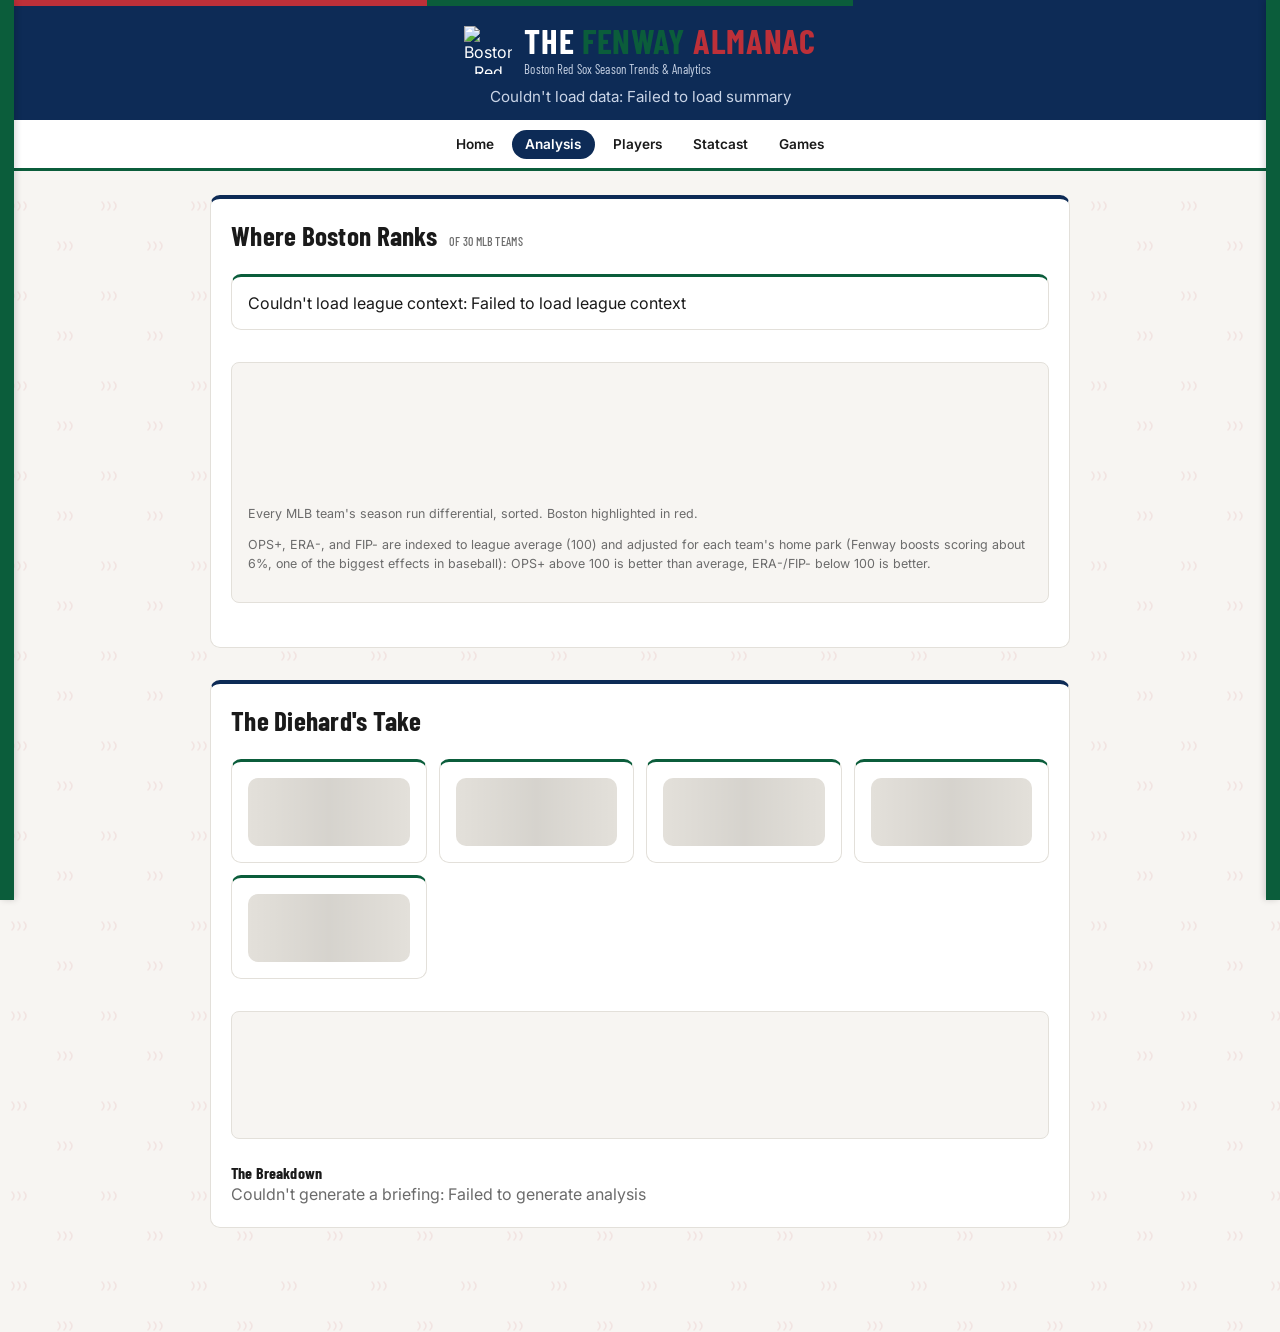
==== commit d0aa1246: "Add park-adjusted OPS+, ERA-, FIP- and compute the real FIP constant Every stat on the site was raw," ====
--- a/frontend/analysis.html
+++ b/frontend/analysis.html
@@ -55,6 +55,9 @@
       <div class="chart-wrap">
         <canvas id="league-run-diff-chart" height="110"></canvas>
         <p class="muted small-note">Every MLB team's season run differential, sorted. Boston highlighted in red.</p>
+        <p class="muted small-note">OPS+, ERA-, and FIP- are indexed to league average (100) and adjusted for each team's home park
+        (Fenway boosts scoring about 6%, one of the biggest effects in baseball): OPS+ above 100 is better than
+        average, ERA-/FIP- below 100 is better.</p>
       </div>
     </section>
 
--- a/frontend/style.css
+++ b/frontend/style.css
@@ -619,14 +619,16 @@
   #hitters-table th:nth-child(8), #hitters-table td:nth-child(8),
   /* Hot/Cold pitchers: Name [Role] ERA(S) Form ΔERA ...adv */
   #pitchers-table th:nth-child(2), #pitchers-table td:nth-child(2),
-  /* Roster hitters: Name [Pos] AVG OPS HR [RBI] [BB%] [K%] */
+  /* Roster hitters: Name [Pos] [AVG] OPS OPS+ HR [RBI] [BB%] [K%] */
   #roster-hitters-table th:nth-child(2), #roster-hitters-table td:nth-child(2),
-  #roster-hitters-table th:nth-child(6), #roster-hitters-table td:nth-child(6),
+  #roster-hitters-table th:nth-child(3), #roster-hitters-table td:nth-child(3),
   #roster-hitters-table th:nth-child(7), #roster-hitters-table td:nth-child(7),
   #roster-hitters-table th:nth-child(8), #roster-hitters-table td:nth-child(8),
-  /* Roster pitchers: Name [Role] ERA FIP [K-BB%] IP */
+  #roster-hitters-table th:nth-child(9), #roster-hitters-table td:nth-child(9),
+  /* Roster pitchers: Name [Role] ERA ERA- [FIP] FIP- [K-BB%] IP */
   #roster-pitchers-table th:nth-child(2), #roster-pitchers-table td:nth-child(2),
   #roster-pitchers-table th:nth-child(5), #roster-pitchers-table td:nth-child(5),
+  #roster-pitchers-table th:nth-child(7), #roster-pitchers-table td:nth-child(7),
   /* Player game log: Date Opp [H/A] Result Line */
   #player-gamelog-table th:nth-child(3), #player-gamelog-table td:nth-child(3),
   /* Team page: Name [Pos|Role] ... */
@@ -1034,7 +1036,37 @@
 .statcast-metric { margin-bottom: 0.7rem; }
 .statcast-metric:last-child { margin-bottom: 0; }
 
-.statcast-snapshot-card .statcast-metric { margin-bottom: 0; }
+.statcast-card-sample {
+  float: right;
+  font-size: 0.75rem;
+  font-weight: 500;
+  color: var(--muted);
+}
+.statcast-subhead { margin: 1rem 0 0.5rem; font-size: 1rem; }
+/* Two per row on a phone (the shared 160px minimum drops these to one
+   column inside a padded section, making eight tall cards to scroll). */
+#team-statcast-hitting, #team-statcast-pitching {
+  grid-template-columns: repeat(auto-fit, minmax(130px, 1fr));
+  margin-bottom: 0.5rem;
+}
+.statcast-luck b { display: block; margin-top: 0.3rem; }
+.statcast-luck {
+  margin: 1rem 0 0.25rem;
+  padding: 0.7rem 0.9rem;
+  border-left: 3px solid var(--statcast-cold);
+  background: var(--bad-bg);
+  background: color-mix(in srgb, var(--statcast-cold) 12%, transparent);
+  border-radius: 0 8px 8px 0;
+  line-height: 1.5;
+}
+.statcast-luck-label {
+  display: block;
+  font-size: 0.72rem;
+  text-transform: uppercase;
+  letter-spacing: 0.06em;
+  color: var(--muted);
+  margin-bottom: 0.2rem;
+}
 
 .statcast-metric-label {
   display: flex;
